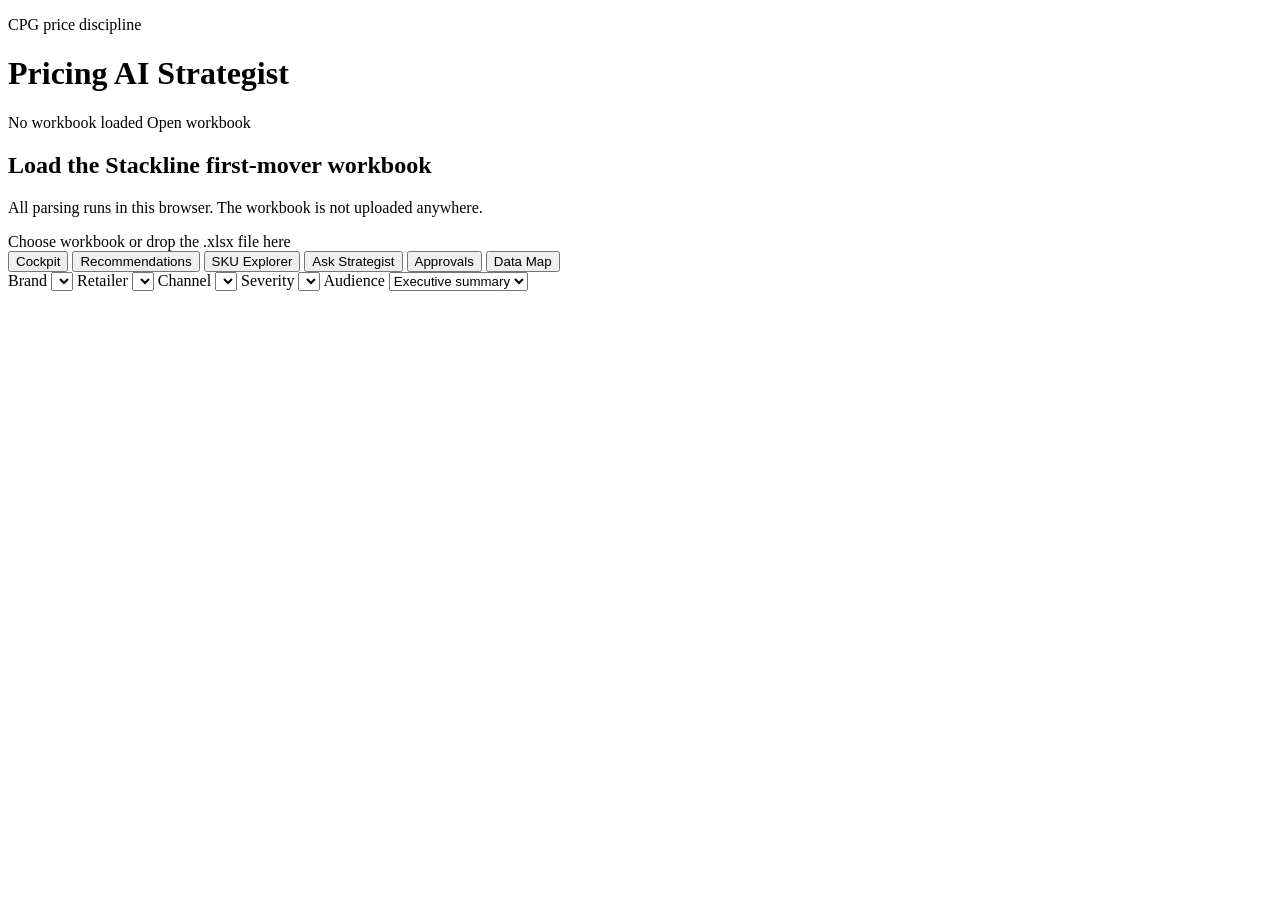
==== pricing-strategist.html @ ecddbed6 "Add files via upload uploaded entire foilder" ====
<!doctype html>
<html lang="en">
  <head>
    <meta charset="utf-8">
    <meta name="viewport" content="width=device-width, initial-scale=1">
    <title>Pricing AI Strategist</title>
    <link rel="stylesheet" href="./assets/styles.css">
  </head>
  <body>
    <div id="app" class="app-shell">
      <header class="topbar">
        <div>
          <p class="eyebrow">CPG price discipline</p>
          <h1>Pricing AI Strategist</h1>
        </div>
        <div class="topbar-actions">
          <span id="file-status" class="file-status">No workbook loaded</span>
          <label class="button secondary">
            <input id="file-input" type="file" accept=".xlsx" hidden>
            Open workbook
          </label>
        </div>
      </header>

      <main>
        <section id="upload-panel" class="upload-panel">
          <div class="upload-copy">
            <h2>Load the Stackline first-mover workbook</h2>
            <p>All parsing runs in this browser. The workbook is not uploaded anywhere.</p>
          </div>
          <label id="drop-zone" class="drop-zone">
            <input id="drop-file-input" type="file" accept=".xlsx" hidden>
            <span class="drop-title">Choose workbook</span>
            <span class="drop-subtitle">or drop the .xlsx file here</span>
          </label>
          <div id="load-message" class="load-message" aria-live="polite"></div>
        </section>

        <section id="workbench" class="workbench hidden">
          <nav class="tabs" aria-label="Views">
            <button class="tab active" data-tab="cockpit">Cockpit</button>
            <button class="tab" data-tab="recommendations">Recommendations</button>
            <button class="tab" data-tab="sku">SKU Explorer</button>
            <button class="tab" data-tab="strategist">Ask Strategist</button>
            <button class="tab" data-tab="approvals">Approvals</button>
            <button class="tab" data-tab="data">Data Map</button>
          </nav>

          <section class="controls" aria-label="Filters">
            <label>
              <span>Brand</span>
              <select id="brand-filter"></select>
            </label>
            <label>
              <span>Retailer</span>
              <select id="retailer-filter"></select>
            </label>
            <label>
              <span>Channel</span>
              <select id="channel-filter"></select>
            </label>
            <label>
              <span>Severity</span>
              <select id="severity-filter"></select>
            </label>
            <label>
              <span>Audience</span>
              <select id="audience-filter">
                <option value="executive">Executive summary</option>
                <option value="rgm">RGM diagnostic</option>
              </select>
            </label>
          </section>

          <div id="cockpit-view" class="tab-view"></div>
          <div id="recommendations-view" class="tab-view hidden"></div>
          <div id="sku-view" class="tab-view hidden"></div>
          <div id="strategist-view" class="tab-view hidden"></div>
          <div id="approvals-view" class="tab-view hidden"></div>
          <div id="data-view" class="tab-view hidden"></div>
        </section>
      </main>
    </div>

    <script src="./assets/app.js" defer></script>
  </body>
</html>
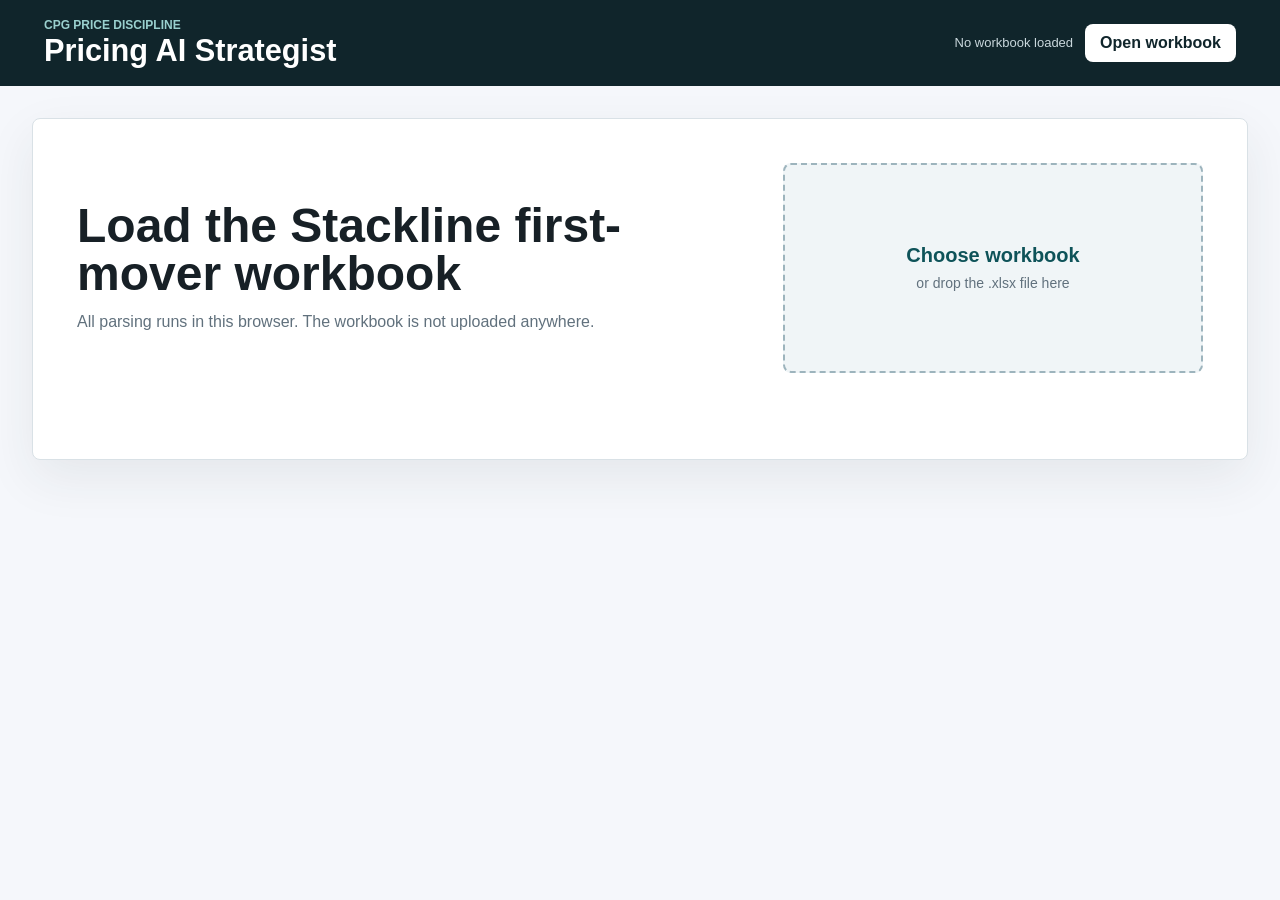
==== commit 3b44040d: "Initial commit" ====
--- a/pricing-strategist.html
+++ b/pricing-strategist.html
@@ -1,87 +1,87 @@
-<!doctype html>
-<html lang="en">
-  <head>
-    <meta charset="utf-8">
-    <meta name="viewport" content="width=device-width, initial-scale=1">
-    <title>Pricing AI Strategist</title>
-    <link rel="stylesheet" href="./assets/styles.css">
-  </head>
-  <body>
-    <div id="app" class="app-shell">
-      <header class="topbar">
-        <div>
-          <p class="eyebrow">CPG price discipline</p>
-          <h1>Pricing AI Strategist</h1>
-        </div>
-        <div class="topbar-actions">
-          <span id="file-status" class="file-status">No workbook loaded</span>
-          <label class="button secondary">
-            <input id="file-input" type="file" accept=".xlsx" hidden>
-            Open workbook
-          </label>
-        </div>
-      </header>
-
-      <main>
-        <section id="upload-panel" class="upload-panel">
-          <div class="upload-copy">
-            <h2>Load the Stackline first-mover workbook</h2>
-            <p>All parsing runs in this browser. The workbook is not uploaded anywhere.</p>
-          </div>
-          <label id="drop-zone" class="drop-zone">
-            <input id="drop-file-input" type="file" accept=".xlsx" hidden>
-            <span class="drop-title">Choose workbook</span>
-            <span class="drop-subtitle">or drop the .xlsx file here</span>
-          </label>
-          <div id="load-message" class="load-message" aria-live="polite"></div>
-        </section>
-
-        <section id="workbench" class="workbench hidden">
-          <nav class="tabs" aria-label="Views">
-            <button class="tab active" data-tab="cockpit">Cockpit</button>
-            <button class="tab" data-tab="recommendations">Recommendations</button>
-            <button class="tab" data-tab="sku">SKU Explorer</button>
-            <button class="tab" data-tab="strategist">Ask Strategist</button>
-            <button class="tab" data-tab="approvals">Approvals</button>
-            <button class="tab" data-tab="data">Data Map</button>
-          </nav>
-
-          <section class="controls" aria-label="Filters">
-            <label>
-              <span>Brand</span>
-              <select id="brand-filter"></select>
-            </label>
-            <label>
-              <span>Retailer</span>
-              <select id="retailer-filter"></select>
-            </label>
-            <label>
-              <span>Channel</span>
-              <select id="channel-filter"></select>
-            </label>
-            <label>
-              <span>Severity</span>
-              <select id="severity-filter"></select>
-            </label>
-            <label>
-              <span>Audience</span>
-              <select id="audience-filter">
-                <option value="executive">Executive summary</option>
-                <option value="rgm">RGM diagnostic</option>
-              </select>
-            </label>
-          </section>
-
-          <div id="cockpit-view" class="tab-view"></div>
-          <div id="recommendations-view" class="tab-view hidden"></div>
-          <div id="sku-view" class="tab-view hidden"></div>
-          <div id="strategist-view" class="tab-view hidden"></div>
-          <div id="approvals-view" class="tab-view hidden"></div>
-          <div id="data-view" class="tab-view hidden"></div>
-        </section>
-      </main>
-    </div>
-
-    <script src="./assets/app.js" defer></script>
-  </body>
+<!doctype html>
+<html lang="en">
+  <head>
+    <meta charset="utf-8">
+    <meta name="viewport" content="width=device-width, initial-scale=1">
+    <title>Pricing AI Strategist</title>
+    <link rel="stylesheet" href="./assets/styles.css">
+  </head>
+  <body>
+    <div id="app" class="app-shell">
+      <header class="topbar">
+        <div>
+          <p class="eyebrow">CPG price discipline</p>
+          <h1>Pricing AI Strategist</h1>
+        </div>
+        <div class="topbar-actions">
+          <span id="file-status" class="file-status">No workbook loaded</span>
+          <label class="button secondary">
+            <input id="file-input" type="file" accept=".xlsx" hidden>
+            Open workbook
+          </label>
+        </div>
+      </header>
+
+      <main>
+        <section id="upload-panel" class="upload-panel">
+          <div class="upload-copy">
+            <h2>Load the Stackline first-mover workbook</h2>
+            <p>All parsing runs in this browser. The workbook is not uploaded anywhere.</p>
+          </div>
+          <label id="drop-zone" class="drop-zone">
+            <input id="drop-file-input" type="file" accept=".xlsx" hidden>
+            <span class="drop-title">Choose workbook</span>
+            <span class="drop-subtitle">or drop the .xlsx file here</span>
+          </label>
+          <div id="load-message" class="load-message" aria-live="polite"></div>
+        </section>
+
+        <section id="workbench" class="workbench hidden">
+          <nav class="tabs" aria-label="Views">
+            <button class="tab active" data-tab="cockpit">Cockpit</button>
+            <button class="tab" data-tab="recommendations">Recommendations</button>
+            <button class="tab" data-tab="sku">SKU Explorer</button>
+            <button class="tab" data-tab="strategist">Ask Strategist</button>
+            <button class="tab" data-tab="approvals">Approvals</button>
+            <button class="tab" data-tab="data">Data Map</button>
+          </nav>
+
+          <section class="controls" aria-label="Filters">
+            <label>
+              <span>Brand</span>
+              <select id="brand-filter"></select>
+            </label>
+            <label>
+              <span>Retailer</span>
+              <select id="retailer-filter"></select>
+            </label>
+            <label>
+              <span>Channel</span>
+              <select id="channel-filter"></select>
+            </label>
+            <label>
+              <span>Severity</span>
+              <select id="severity-filter"></select>
+            </label>
+            <label>
+              <span>Audience</span>
+              <select id="audience-filter">
+                <option value="executive">Executive summary</option>
+                <option value="rgm">RGM diagnostic</option>
+              </select>
+            </label>
+          </section>
+
+          <div id="cockpit-view" class="tab-view"></div>
+          <div id="recommendations-view" class="tab-view hidden"></div>
+          <div id="sku-view" class="tab-view hidden"></div>
+          <div id="strategist-view" class="tab-view hidden"></div>
+          <div id="approvals-view" class="tab-view hidden"></div>
+          <div id="data-view" class="tab-view hidden"></div>
+        </section>
+      </main>
+    </div>
+
+    <script src="./assets/app.js" defer></script>
+  </body>
 </html>
--- a/assets/styles.css
+++ b/assets/styles.css
@@ -0,0 +1,1192 @@
+:root {
+  color-scheme: light;
+  --bg: #f5f7fb;
+  --panel: #ffffff;
+  --panel-strong: #f0f5f7;
+  --ink: #172026;
+  --muted: #61717d;
+  --line: #d9e1e6;
+  --brand: #126c74;
+  --brand-dark: #0e5359;
+  --blue: #2f64b1;
+  --green: #2e7d55;
+  --amber: #a86d00;
+  --red: #b42318;
+  --red-soft: #fff0ed;
+  --amber-soft: #fff6e5;
+  --green-soft: #edf8f1;
+  --blue-soft: #eef4ff;
+  --shadow: 0 18px 50px rgba(33, 48, 57, 0.08);
+  --radius: 8px;
+  font-family: "Segoe UI", Arial, sans-serif;
+}
+
+* {
+  box-sizing: border-box;
+}
+
+body {
+  margin: 0;
+  background: var(--bg);
+  color: var(--ink);
+  min-width: 320px;
+}
+
+button,
+input,
+select,
+textarea {
+  font: inherit;
+}
+
+button {
+  cursor: pointer;
+}
+
+.app-shell {
+  min-height: 100vh;
+}
+
+.topbar {
+  align-items: center;
+  background: #10252b;
+  color: #fff;
+  display: flex;
+  gap: 24px;
+  justify-content: space-between;
+  padding: 18px clamp(16px, 4vw, 44px);
+}
+
+.topbar h1 {
+  font-size: clamp(22px, 2.4vw, 34px);
+  line-height: 1.1;
+  margin: 2px 0 0;
+}
+
+.eyebrow {
+  color: #9ad0ce;
+  font-size: 12px;
+  font-weight: 700;
+  letter-spacing: 0;
+  margin: 0;
+  text-transform: uppercase;
+}
+
+.topbar-actions {
+  align-items: center;
+  display: flex;
+  flex-wrap: wrap;
+  gap: 12px;
+  justify-content: flex-end;
+}
+
+.file-status {
+  color: #c9d7dc;
+  font-size: 13px;
+  max-width: min(42vw, 520px);
+  overflow: hidden;
+  text-overflow: ellipsis;
+  white-space: nowrap;
+}
+
+main {
+  padding: clamp(16px, 3vw, 32px);
+}
+
+.hidden {
+  display: none !important;
+}
+
+.button,
+.tab,
+.icon-button {
+  align-items: center;
+  border: 1px solid transparent;
+  border-radius: var(--radius);
+  display: inline-flex;
+  font-weight: 700;
+  justify-content: center;
+  min-height: 38px;
+  padding: 9px 14px;
+  text-decoration: none;
+  transition: background 120ms ease, border-color 120ms ease, color 120ms ease;
+}
+
+.button {
+  background: var(--brand);
+  color: #fff;
+}
+
+.button:hover {
+  background: var(--brand-dark);
+}
+
+.button.secondary {
+  background: #fff;
+  border-color: rgba(255, 255, 255, 0.38);
+  color: #10252b;
+}
+
+.button.ghost {
+  background: transparent;
+  border-color: var(--line);
+  color: var(--ink);
+}
+
+.upload-panel {
+  align-items: center;
+  background: var(--panel);
+  border: 1px solid var(--line);
+  border-radius: var(--radius);
+  box-shadow: var(--shadow);
+  display: grid;
+  gap: 22px;
+  grid-template-columns: minmax(0, 1fr) minmax(250px, 420px);
+  min-height: 300px;
+  padding: clamp(20px, 4vw, 44px);
+}
+
+.upload-copy h2 {
+  font-size: clamp(26px, 4vw, 48px);
+  line-height: 1;
+  margin: 0 0 12px;
+  max-width: 780px;
+}
+
+.upload-copy p {
+  color: var(--muted);
+  font-size: 16px;
+  line-height: 1.5;
+  margin: 0;
+  max-width: 620px;
+}
+
+.drop-zone {
+  align-items: center;
+  background: var(--panel-strong);
+  border: 2px dashed #9db4bd;
+  border-radius: var(--radius);
+  display: flex;
+  flex-direction: column;
+  gap: 8px;
+  justify-content: center;
+  min-height: 210px;
+  padding: 24px;
+  text-align: center;
+}
+
+.drop-zone.dragover {
+  background: #e8f4f3;
+  border-color: var(--brand);
+}
+
+.drop-title {
+  color: var(--brand-dark);
+  font-size: 20px;
+  font-weight: 800;
+}
+
+.drop-subtitle,
+.load-message {
+  color: var(--muted);
+  font-size: 14px;
+}
+
+.load-message {
+  grid-column: 1 / -1;
+  min-height: 20px;
+}
+
+.load-message.error {
+  color: var(--red);
+  font-weight: 700;
+}
+
+.workbench {
+  display: flex;
+  flex-direction: column;
+  gap: 16px;
+}
+
+.tabs {
+  background: var(--panel);
+  border: 1px solid var(--line);
+  border-radius: var(--radius);
+  display: flex;
+  gap: 4px;
+  overflow-x: auto;
+  padding: 5px;
+}
+
+.tab {
+  background: transparent;
+  color: var(--muted);
+  white-space: nowrap;
+}
+
+.tab.active {
+  background: #10252b;
+  color: #fff;
+}
+
+.controls {
+  background: var(--panel);
+  border: 1px solid var(--line);
+  border-radius: var(--radius);
+  display: grid;
+  gap: 12px;
+  grid-template-columns: repeat(5, minmax(140px, 1fr));
+  padding: 14px;
+}
+
+.controls label {
+  display: flex;
+  flex-direction: column;
+  gap: 6px;
+}
+
+.controls span {
+  color: var(--muted);
+  font-size: 12px;
+  font-weight: 700;
+  text-transform: uppercase;
+}
+
+select,
+textarea,
+.chat-input input {
+  background: #fff;
+  border: 1px solid var(--line);
+  border-radius: var(--radius);
+  color: var(--ink);
+  min-height: 38px;
+  padding: 8px 10px;
+  width: 100%;
+}
+
+.tab-view {
+  display: flex;
+  flex-direction: column;
+  gap: 16px;
+}
+
+.summary-grid {
+  display: grid;
+  gap: 14px;
+  grid-template-columns: repeat(5, minmax(150px, 1fr));
+}
+
+.metric {
+  background: var(--panel);
+  border: 1px solid var(--line);
+  border-radius: var(--radius);
+  min-height: 118px;
+  padding: 16px;
+}
+
+.metric strong {
+  display: block;
+  font-size: clamp(26px, 3vw, 42px);
+  line-height: 1;
+  margin: 8px 0;
+}
+
+.metric span {
+  color: var(--muted);
+  display: block;
+  font-size: 13px;
+  line-height: 1.35;
+}
+
+.metric.danger {
+  background: var(--red-soft);
+  border-color: #f0b8b2;
+}
+
+.metric.warning {
+  background: var(--amber-soft);
+  border-color: #e9c985;
+}
+
+.metric.good {
+  background: var(--green-soft);
+  border-color: #b8d9c4;
+}
+
+.metric.info {
+  background: var(--blue-soft);
+  border-color: #bfd0ef;
+}
+
+.content-grid {
+  display: grid;
+  gap: 16px;
+  grid-template-columns: minmax(0, 1.4fr) minmax(300px, 0.9fr);
+}
+
+.section-panel,
+.recommendation-panel,
+.chat-panel {
+  background: var(--panel);
+  border: 1px solid var(--line);
+  border-radius: var(--radius);
+  box-shadow: 0 10px 28px rgba(31, 45, 51, 0.05);
+  padding: 16px;
+}
+
+.section-header {
+  align-items: center;
+  display: flex;
+  gap: 12px;
+  justify-content: space-between;
+  margin-bottom: 12px;
+}
+
+.section-header h2,
+.section-header h3 {
+  font-size: 18px;
+  margin: 0;
+}
+
+.section-header p {
+  color: var(--muted);
+  font-size: 13px;
+  margin: 4px 0 0;
+}
+
+.actions-row {
+  display: flex;
+  flex-wrap: wrap;
+  gap: 10px;
+}
+
+.table-wrap {
+  overflow-x: auto;
+}
+
+table {
+  border-collapse: collapse;
+  min-width: 780px;
+  width: 100%;
+}
+
+th,
+td {
+  border-bottom: 1px solid var(--line);
+  font-size: 13px;
+  line-height: 1.35;
+  padding: 10px 8px;
+  text-align: left;
+  vertical-align: top;
+}
+
+th {
+  color: #52616b;
+  font-size: 12px;
+  text-transform: uppercase;
+}
+
+tr.row-action {
+  cursor: pointer;
+}
+
+tr.row-action:hover {
+  background: #f5faf9;
+}
+
+.status-pill,
+.severity-pill,
+.approval-pill {
+  border-radius: 999px;
+  display: inline-flex;
+  font-size: 12px;
+  font-weight: 800;
+  padding: 4px 9px;
+  white-space: nowrap;
+}
+
+.severity-high {
+  background: var(--red-soft);
+  color: var(--red);
+}
+
+.severity-medium {
+  background: var(--amber-soft);
+  color: var(--amber);
+}
+
+.severity-watch {
+  background: var(--blue-soft);
+  color: var(--blue);
+}
+
+.severity-low {
+  background: var(--green-soft);
+  color: var(--green);
+}
+
+.approval-pill {
+  background: #eef1f3;
+  color: #38464f;
+}
+
+.bar-list {
+  display: flex;
+  flex-direction: column;
+  gap: 11px;
+}
+
+.bar-row {
+  display: grid;
+  gap: 8px;
+  grid-template-columns: minmax(90px, 130px) 1fr 44px;
+  min-height: 32px;
+}
+
+.bar-label {
+  font-size: 13px;
+  overflow: hidden;
+  text-overflow: ellipsis;
+  white-space: nowrap;
+}
+
+.bar-track {
+  background: #e7edf0;
+  border-radius: 999px;
+  height: 12px;
+  margin-top: 3px;
+  overflow: hidden;
+}
+
+.bar-fill {
+  background: var(--brand);
+  height: 100%;
+}
+
+.bar-fill.warn {
+  background: var(--amber);
+}
+
+.bar-fill.bad {
+  background: var(--red);
+}
+
+.bar-score {
+  color: var(--muted);
+  font-size: 13px;
+  text-align: right;
+}
+
+.trend-shell {
+  min-height: 250px;
+}
+
+.trend-meta {
+  color: var(--muted);
+  display: grid;
+  gap: 6px;
+  grid-template-columns: repeat(2, minmax(0, 1fr));
+  margin-top: 10px;
+}
+
+.trend-meta strong {
+  color: var(--ink);
+}
+
+.line-chart {
+  display: block;
+  height: 220px;
+  width: 100%;
+}
+
+.chart-line {
+  fill: none;
+  stroke: var(--blue);
+  stroke-linecap: round;
+  stroke-linejoin: round;
+  stroke-width: 3;
+}
+
+.chart-guardrail {
+  stroke: var(--red);
+  stroke-dasharray: 6 6;
+  stroke-width: 2;
+}
+
+.chart-axis {
+  stroke: #cfdae0;
+  stroke-width: 1;
+}
+
+.recommendations-layout {
+  display: grid;
+  gap: 16px;
+  grid-template-columns: minmax(0, 1fr);
+}
+
+.recommendation-panel {
+  display: grid;
+  gap: 12px;
+}
+
+.recommendation-title {
+  align-items: flex-start;
+  display: flex;
+  gap: 12px;
+  justify-content: space-between;
+}
+
+.recommendation-title h3 {
+  font-size: 18px;
+  margin: 0;
+}
+
+.recommendation-title p {
+  color: var(--muted);
+  margin: 5px 0 0;
+}
+
+.rec-grid {
+  display: grid;
+  gap: 10px;
+  grid-template-columns: repeat(3, minmax(0, 1fr));
+}
+
+.rec-field {
+  border-top: 1px solid var(--line);
+  padding-top: 10px;
+}
+
+.rec-field span {
+  color: var(--muted);
+  display: block;
+  font-size: 12px;
+  font-weight: 800;
+  margin-bottom: 4px;
+  text-transform: uppercase;
+}
+
+.rec-field p {
+  font-size: 13px;
+  line-height: 1.45;
+  margin: 0;
+}
+
+.rec-approval {
+  align-items: center;
+  display: flex;
+  flex-wrap: wrap;
+  gap: 10px;
+}
+
+.rec-approval select {
+  max-width: 230px;
+}
+
+.chat-layout {
+  display: grid;
+  gap: 16px;
+  grid-template-columns: minmax(0, 1fr) minmax(280px, 420px);
+}
+
+.chat-panel {
+  min-height: 480px;
+}
+
+.chat-log {
+  display: flex;
+  flex-direction: column;
+  gap: 12px;
+  max-height: 520px;
+  overflow: auto;
+  padding-right: 4px;
+}
+
+.chat-message {
+  border-radius: var(--radius);
+  line-height: 1.45;
+  max-width: 880px;
+  padding: 12px;
+}
+
+.chat-message.user {
+  align-self: flex-end;
+  background: #10252b;
+  color: #fff;
+}
+
+.chat-message.agent {
+  align-self: flex-start;
+  background: #eef4f7;
+}
+
+.chat-message ul {
+  margin: 8px 0 0;
+  padding-left: 18px;
+}
+
+.chat-input {
+  display: grid;
+  gap: 8px;
+  grid-template-columns: 1fr auto;
+  margin-top: 14px;
+}
+
+.prompt-list {
+  display: flex;
+  flex-direction: column;
+  gap: 8px;
+}
+
+.prompt-list button {
+  background: #fff;
+  border: 1px solid var(--line);
+  border-radius: var(--radius);
+  color: var(--ink);
+  min-height: 42px;
+  padding: 10px;
+  text-align: left;
+}
+
+.prompt-list button:hover {
+  border-color: var(--brand);
+}
+
+.data-grid {
+  display: grid;
+  gap: 16px;
+  grid-template-columns: repeat(2, minmax(0, 1fr));
+}
+
+.empty-state {
+  color: var(--muted);
+  padding: 22px;
+  text-align: center;
+}
+
+.fine-print {
+  color: var(--muted);
+  font-size: 12px;
+  line-height: 1.45;
+}
+
+.command-strip {
+  align-items: center;
+  background: var(--panel);
+  border: 1px solid var(--line);
+  border-radius: var(--radius);
+  display: flex;
+  gap: 16px;
+  justify-content: space-between;
+  padding: 14px 16px;
+}
+
+.command-strip > div:first-child {
+  display: flex;
+  flex-direction: column;
+  gap: 3px;
+  min-width: 0;
+}
+
+.command-strip strong {
+  font-size: 18px;
+  overflow: hidden;
+  text-overflow: ellipsis;
+  white-space: nowrap;
+}
+
+.command-strip span:not(.kicker):not(.status-chip) {
+  color: var(--muted);
+  font-size: 13px;
+}
+
+.kicker {
+  color: var(--brand);
+  display: block;
+  font-size: 12px;
+  font-weight: 800;
+  text-transform: uppercase;
+}
+
+.strip-actions {
+  align-items: center;
+  display: flex;
+  flex-wrap: wrap;
+  gap: 8px;
+  justify-content: flex-end;
+}
+
+.status-chip {
+  background: #eef1f3;
+  border: 1px solid var(--line);
+  border-radius: 999px;
+  color: #38464f;
+  display: inline-flex;
+  font-size: 12px;
+  font-weight: 800;
+  padding: 7px 10px;
+  white-space: nowrap;
+}
+
+.cockpit-board {
+  display: grid;
+  gap: 16px;
+  grid-template-columns: minmax(250px, 0.82fr) minmax(360px, 1.35fr) minmax(290px, 0.95fr);
+}
+
+.queue-panel,
+.rec-list-panel,
+.sku-list-panel {
+  max-height: 720px;
+  overflow: hidden;
+}
+
+.issue-list,
+.rec-list,
+.sku-list {
+  display: flex;
+  flex-direction: column;
+  gap: 10px;
+  max-height: 620px;
+  overflow: auto;
+  padding-right: 3px;
+}
+
+.issue-card,
+.rec-list-card,
+.sku-card {
+  background: #fff;
+  border: 1px solid var(--line);
+  border-radius: var(--radius);
+  color: var(--ink);
+  display: grid;
+  gap: 8px;
+  min-height: 118px;
+  padding: 12px;
+  text-align: left;
+  width: 100%;
+}
+
+.issue-card:hover,
+.rec-list-card:hover,
+.sku-card:hover,
+.issue-card.selected,
+.rec-list-card.selected,
+.sku-card.selected {
+  border-color: var(--brand);
+  box-shadow: inset 3px 0 0 var(--brand);
+}
+
+.issue-card strong,
+.rec-list-card strong,
+.sku-card strong {
+  font-size: 14px;
+  line-height: 1.3;
+}
+
+.issue-topline,
+.issue-metrics,
+.rec-card-footer {
+  align-items: center;
+  display: flex;
+  flex-wrap: wrap;
+  gap: 7px;
+  justify-content: space-between;
+}
+
+.issue-topline span:last-child,
+.issue-meta,
+.rec-card-footer {
+  color: var(--muted);
+  font-size: 12px;
+}
+
+.issue-metrics {
+  justify-content: flex-start;
+}
+
+.issue-metrics span {
+  background: #f3f6f8;
+  border-radius: 999px;
+  color: var(--muted);
+  font-size: 12px;
+  padding: 5px 8px;
+}
+
+.issue-metrics b {
+  color: var(--ink);
+}
+
+.evidence-panel,
+.decision-panel,
+.rec-detail-panel,
+.sku-detail-panel {
+  min-width: 0;
+}
+
+.evidence-stack,
+.decision-stack {
+  display: flex;
+  flex-direction: column;
+  gap: 14px;
+}
+
+.evidence-hero,
+.rec-detail-head,
+.sku-detail-head {
+  align-items: flex-start;
+  display: flex;
+  gap: 16px;
+  justify-content: space-between;
+}
+
+.evidence-hero h3,
+.rec-detail-head h2,
+.sku-detail-head h2 {
+  font-size: 22px;
+  line-height: 1.18;
+  margin: 8px 0 6px;
+}
+
+.evidence-hero p,
+.rec-detail-head p,
+.sku-detail-head p {
+  color: var(--muted);
+  font-size: 13px;
+  line-height: 1.45;
+  margin: 0;
+}
+
+.guardrail-delta {
+  background: var(--red-soft);
+  border: 1px solid #f0b8b2;
+  border-radius: var(--radius);
+  min-width: 132px;
+  padding: 12px;
+}
+
+.guardrail-delta span,
+.evidence-tile span,
+.impact-card span,
+.mini-check span,
+.ppc-chip span {
+  color: var(--muted);
+  display: block;
+  font-size: 12px;
+  font-weight: 800;
+  text-transform: uppercase;
+}
+
+.guardrail-delta strong {
+  color: var(--red);
+  display: block;
+  font-size: 24px;
+  margin-top: 5px;
+}
+
+.evidence-grid,
+.summary-cards,
+.impact-grid {
+  display: grid;
+  gap: 10px;
+  grid-template-columns: repeat(3, minmax(0, 1fr));
+}
+
+.evidence-grid.single-row {
+  grid-template-columns: repeat(3, minmax(0, 1fr));
+}
+
+.evidence-tile,
+.impact-card,
+.mini-check,
+.ppc-chip {
+  background: #f7fafb;
+  border: 1px solid var(--line);
+  border-radius: var(--radius);
+  padding: 12px;
+}
+
+.evidence-tile strong,
+.ppc-chip strong {
+  display: block;
+  font-size: 18px;
+  line-height: 1.2;
+  margin: 6px 0;
+  word-break: break-word;
+}
+
+.evidence-tile em,
+.ppc-chip em {
+  color: var(--muted);
+  display: block;
+  font-size: 12px;
+  font-style: normal;
+  line-height: 1.3;
+}
+
+.chart-card {
+  background: #fbfcfd;
+  border: 1px solid var(--line);
+  border-radius: var(--radius);
+  padding: 10px;
+}
+
+.evidence-actions,
+.decision-actions,
+.rec-head-actions {
+  align-items: center;
+  display: flex;
+  flex-wrap: wrap;
+  gap: 10px;
+}
+
+.decision-summary {
+  align-items: center;
+  display: flex;
+  flex-wrap: wrap;
+  gap: 8px;
+}
+
+.approval-pill.legal {
+  background: var(--amber-soft);
+  color: var(--amber);
+}
+
+.decision-copy,
+.approval-note p,
+.risk-panel p,
+.impact-card p,
+.mini-check p {
+  color: var(--ink);
+  font-size: 13px;
+  line-height: 1.45;
+  margin: 0;
+}
+
+.mini-checklist {
+  display: flex;
+  flex-direction: column;
+  gap: 9px;
+}
+
+.recommendation-workspace,
+.sku-layout {
+  display: grid;
+  gap: 16px;
+  grid-template-columns: minmax(270px, 0.75fr) minmax(0, 1.6fr);
+}
+
+.rec-detail-head h2,
+.sku-detail-head h2 {
+  margin-top: 2px;
+}
+
+.detail-tabs {
+  border-bottom: 1px solid var(--line);
+  display: flex;
+  gap: 4px;
+  margin-top: 14px;
+  overflow-x: auto;
+}
+
+.detail-tabs button {
+  background: transparent;
+  border: 0;
+  border-bottom: 3px solid transparent;
+  color: var(--muted);
+  font-weight: 800;
+  min-height: 42px;
+  padding: 8px 12px;
+}
+
+.detail-tabs button.active {
+  border-bottom-color: var(--brand);
+  color: var(--ink);
+}
+
+.rec-tab-panel {
+  padding-top: 14px;
+}
+
+.rec-field.wide {
+  margin-top: 10px;
+}
+
+.risk-panel h3 {
+  margin: 0 0 8px;
+}
+
+.approval-path {
+  display: grid;
+  gap: 8px;
+  grid-template-columns: repeat(4, minmax(0, 1fr));
+}
+
+.approval-step {
+  background: #fff;
+  border: 1px solid var(--line);
+  border-radius: var(--radius);
+  color: var(--ink);
+  font-weight: 800;
+  min-height: 42px;
+  padding: 8px;
+}
+
+.approval-step.active {
+  background: var(--brand);
+  color: #fff;
+}
+
+.approval-note {
+  background: #f7fafb;
+  border: 1px solid var(--line);
+  border-radius: var(--radius);
+  margin-top: 12px;
+  padding: 12px;
+}
+
+.section-divider {
+  border-top: 1px solid var(--line);
+  margin: 16px 0;
+}
+
+.ppc-chip-grid {
+  display: grid;
+  gap: 10px;
+  grid-template-columns: repeat(4, minmax(0, 1fr));
+}
+
+.approval-board {
+  display: grid;
+  gap: 12px;
+  grid-template-columns: repeat(4, minmax(220px, 1fr));
+  overflow-x: auto;
+  padding-bottom: 6px;
+}
+
+.approval-column {
+  background: var(--panel);
+  border: 1px solid var(--line);
+  border-radius: var(--radius);
+  min-height: 360px;
+  padding: 12px;
+}
+
+.approval-column-head {
+  align-items: center;
+  display: flex;
+  justify-content: space-between;
+  margin-bottom: 10px;
+}
+
+.approval-column-head span {
+  background: #eef1f3;
+  border-radius: 999px;
+  color: var(--muted);
+  font-size: 12px;
+  font-weight: 800;
+  padding: 4px 8px;
+}
+
+.approval-card {
+  border: 1px solid var(--line);
+  border-radius: var(--radius);
+  display: grid;
+  gap: 8px;
+  margin-bottom: 10px;
+  padding: 10px;
+}
+
+.approval-card button {
+  background: transparent;
+  border: 0;
+  color: var(--ink);
+  display: grid;
+  gap: 7px;
+  padding: 0;
+  text-align: left;
+}
+
+.approval-card strong {
+  font-size: 14px;
+}
+
+.approval-card span:last-child {
+  color: var(--muted);
+  font-size: 12px;
+  line-height: 1.35;
+}
+
+.empty-state.compact {
+  display: grid;
+  gap: 6px;
+}
+
+.empty-state.small {
+  font-size: 12px;
+  padding: 14px;
+}
+
+@media (max-width: 1100px) {
+  .summary-grid,
+  .controls {
+    grid-template-columns: repeat(2, minmax(0, 1fr));
+  }
+
+  .content-grid,
+  .cockpit-board,
+  .recommendation-workspace,
+  .sku-layout,
+  .chat-layout,
+  .data-grid {
+    grid-template-columns: 1fr;
+  }
+
+  .approval-board {
+    grid-template-columns: repeat(2, minmax(220px, 1fr));
+  }
+}
+
+@media (max-width: 720px) {
+  .topbar,
+  .topbar-actions,
+  .recommendation-title,
+  .command-strip,
+  .evidence-hero,
+  .rec-detail-head,
+  .sku-detail-head {
+    align-items: stretch;
+    flex-direction: column;
+  }
+
+  .file-status {
+    max-width: 100%;
+  }
+
+  .upload-panel,
+  .summary-grid,
+  .controls,
+  .rec-grid,
+  .trend-meta,
+  .evidence-grid,
+  .summary-cards,
+  .impact-grid,
+  .approval-path,
+  .ppc-chip-grid,
+  .approval-board {
+    grid-template-columns: 1fr;
+  }
+
+  .chat-input {
+    grid-template-columns: 1fr;
+  }
+
+  .queue-panel,
+  .rec-list-panel,
+  .sku-list-panel,
+  .issue-list,
+  .rec-list,
+  .sku-list {
+    max-height: none;
+  }
+}
